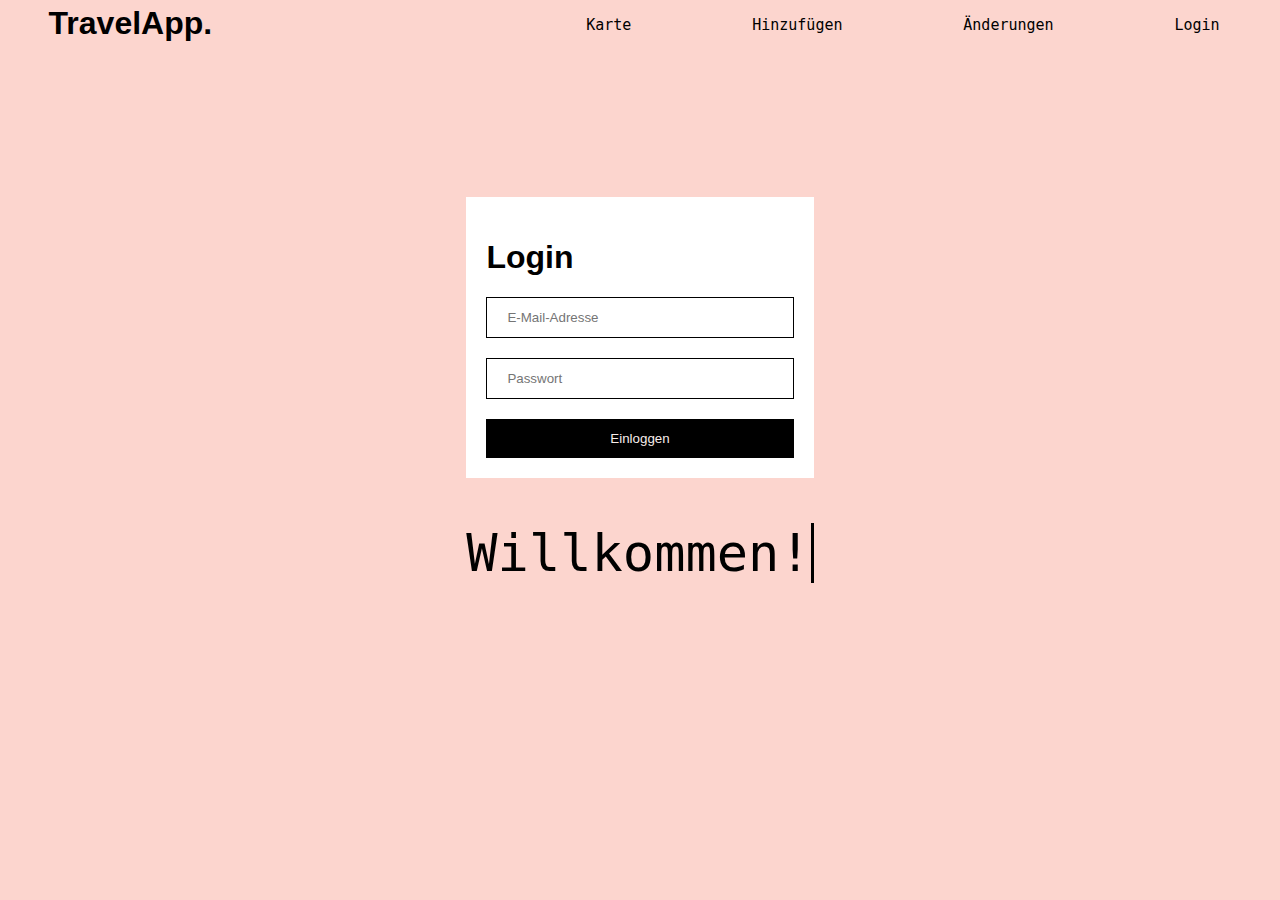
==== index.html @ 67b4ac94 "Breakpoints für Form und Nav Bar Entwurf Handy Nav Bar Nav Bar bg color entfernt" ====
<!DOCTYPE html>
<html lang="de">
<head>
    <meta charset="utf-8"/>
    <title>Kartenapp - Login</title>
    <link rel="stylesheet" href="css/style.css"/>
    <link rel="stylesheet" href="css/login.css"/>
</head>
<body>
<main>
    <header>
        <div class="logowrapper">
            <h1 class="logo">TravelApp.</h1>
        </div>
        <nav class="bigNav">
            <ul>
                <!-- TODO only display links if logged in -->
                <!-- look for session cookie?! -->
                <li><a href="/overview.html">Karte</a></li>
                <li><a href="/add.html">Hinzufügen</a></li>
                <li><a href="/edit.html">Änderungen</a></li>
                <li><a href="/">Login</a></li>
            </ul>
        </nav>
    </header>
    <form id="login-form" class="content" action="#">
        <h1>Login</h1>
        <label for="email" class="hidden">E-Mail-Adresse</label>
        <input type="email" id="email" placeholder="E-Mail-Adresse" class="formfield" required>
        <label for="password" class="hidden">Passwort</label>
        <input type="password" id="password" class="formfield" placeholder="Passwort" required>
        <input type="submit" class="button" value="Einloggen">
    </form>
    <footer>
        <div class="welcomewrapper">
            <div class="welcome">Willkommen!</div>
        </div>

        <!-- Mobile Nav -->
        <nav class="mobileNav">
            <ul>
                <!-- TODO only display links if logged in -->
                <!-- look for session cookie?! -->
                <li><img src="assets/plus.png"></li>
                <li><img src="assets/map.png"></li>
                <li><img src="assets/editing.png"></li>
            </ul>
        </nav>
    </footer>
</main>
</body>
</html>
---- css/style.css ----
body {
    font-family: Helvetica;
    background-color: #FCD5CE;
    margin: 0px;
}

main {
    display: grid;
    grid-template-columns: 1fr 8fr 1fr;
    grid-template-rows: auto auto auto;
    justify-content: space-evenly;
    align-content: space-evenly;
    grid-template-areas:
            "header  header   header"
            ".       content  .     "
            ".       footer   .     ";
    row-gap: 5vh;
}

@media only screen and (max-width: 600px) {
    main {
        grid-template-columns: 20px 1fr 20px;
    }
}

header {
    display: flex;
    grid-area: header;
    height: 50px;
    /*background-color: white;*/
}

.logowrapper {
    margin-top: 5px;
    flex-grow: 2;
    display: flex;
    justify-content: left;
}

.logo {
    margin-left: 10%;
    margin-right: 5%;
    margin-top: 0px;
}


header nav {
    flex-grow: 3;
    align-content: center;
    font-family: monospace;
    font-size: 15px;
}

nav ul li a, nav ul li a:visited {
    color: black;
    text-decoration: none;
    outline-style: none;
}

nav ul li {
    list-style: none;
    outline-style: none;

}

nav ul li a:hover {
    color: white;
}

nav ul {
    display: flex;
    justify-content: space-around;
    align-content: center;
}

.content {
    grid-area: content;
    object-fit: contain;
    background-color: white;
    width: fit-content;
}

footer {
    grid-area: footer;
}

.logo {
    object-fit: contain;
    height: 40px;
}

form {
    min-width: 30%;
    margin: auto;
    margin-top: 10%;
    padding: 20px;
    max-width: 350px;
    display: grid;
}


/* ------ UI Elements ------ */

/* from https://www.w3.org/WAI/tutorials/forms/labels/#note-on-hiding-elements*/
.hidden {
    border: 0;
    clip: rect(0 0 0 0);
    height: 1px;
    margin: -1px;
    overflow: hidden;
    padding: 0;
    position: absolute;
    width: 1px;
}

.formfield {
    margin-bottom: 20px;
    padding: 12px 20px;
    border-radius: 0;
    border: 1px solid black;

}

.formfield:hover {
    border: 1px solid #FCD5CE;
}

/* Buttons */
.button {
    color: #F8EDEB;
    background-color: black;
    padding: 12px 20px;
    border: none;
    cursor: pointer;
}

.button:hover {
    background-color: #52b788;
}

.mobileNav img {
    width: 30px;
}

.mobileNav {
    bottom: 0;
    left: 0;
    position: fixed;
    background-color: white;
    width: 100vw;
}


/* ------ Mobile ------ */
@media screen and (max-width: 768px) {
    form {
        margin-top: 30%;
        min-width: 80vw;
    }

    .bigNav {
        display: none;
    }

}

/* ------Tablet ------ */
@media screen
    and (min-width: 769px)
    and (max-width: 992px) {
        form {
            min-width: 50vw;
        }

        .mobileNav {
            display: none;
        }

    }

@media screen and (min-width: 992px) {
    .mobileNav {
        display: none;
    }
}
---- css/login.css ----
.welcomewrapper {
    display: flex;
    align-items: center;
    justify-content: center;
}

/* Animation => Quelle hinzufügen! */
.welcome {
    width: 11ch;
    animation: typing 1.5s steps(11), blink .5s step-end infinite alternate;
    overflow: hidden;
    border-right: 3px solid;
    font-family: monospace;
    font-size: 4em;
}

@keyframes typing {
    from {
        width: 0
    }
}

@keyframes blink {
    50% {
        border-color: transparent
    }
}
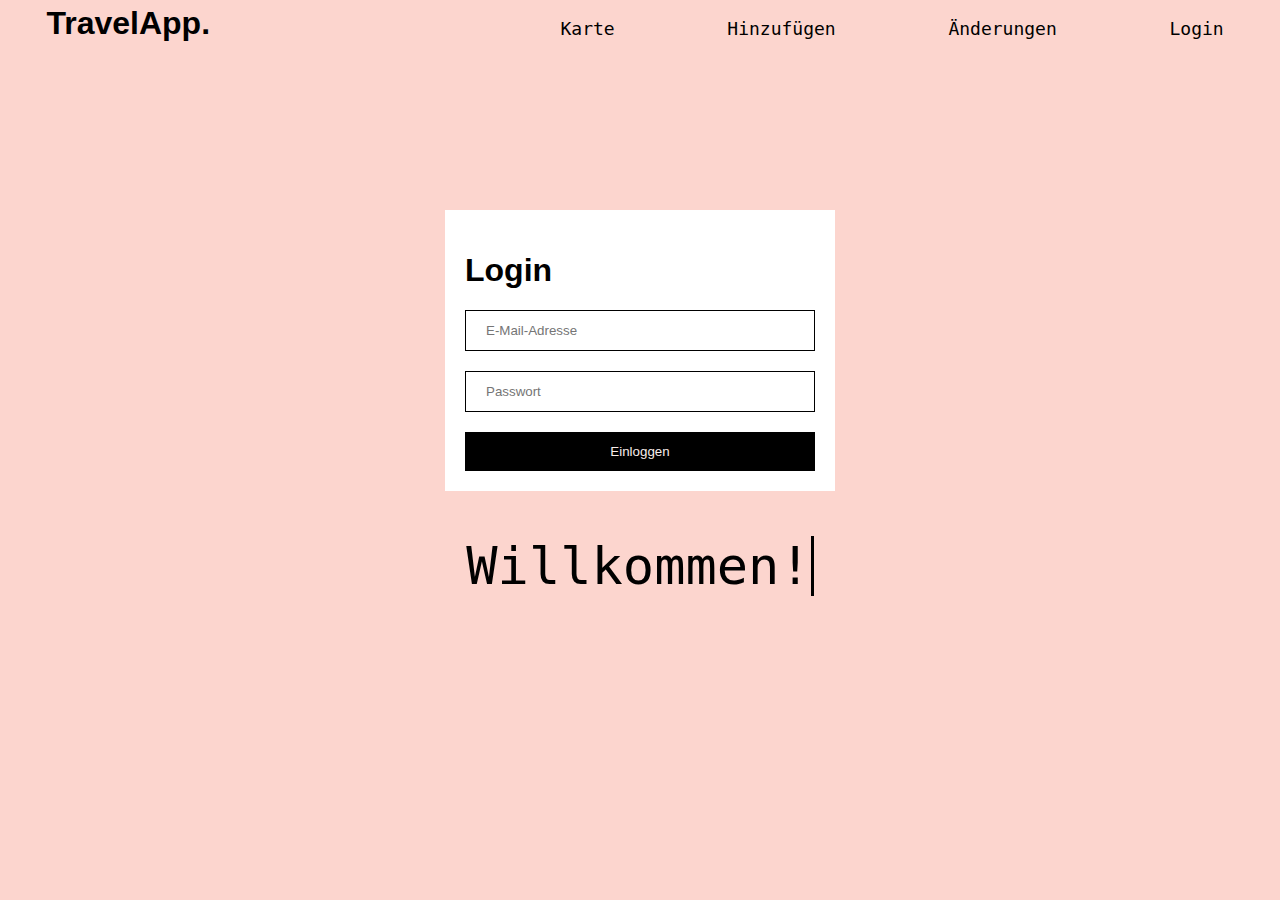
==== commit d64f1214: "Breakpoints für Form und Nav Bar Handy Nav Bar Nav Bar bg color entfernt" ====
--- a/index.html
+++ b/index.html
@@ -16,14 +16,15 @@
             <ul>
                 <!-- TODO only display links if logged in -->
                 <!-- look for session cookie?! -->
-                <li><a href="/overview.html">Karte</a></li>
-                <li><a href="/add.html">Hinzufügen</a></li>
-                <li><a href="/edit.html">Änderungen</a></li>
-                <li><a href="/">Login</a></li>
+                <li><a href="overview.html">Karte</a></li>
+                <li><a href="add.html">Hinzufügen</a></li>
+                <li><a href="edit.html">Änderungen</a></li>
+                <li><a href="#">Login</a></li>
             </ul>
         </nav>
     </header>
-    <form id="login-form" class="content" action="#">
+    <div class="content">
+    <form id="login-form" action="#">
         <h1>Login</h1>
         <label for="email" class="hidden">E-Mail-Adresse</label>
         <input type="email" id="email" placeholder="E-Mail-Adresse" class="formfield" required>
@@ -31,6 +32,7 @@
         <input type="password" id="password" class="formfield" placeholder="Passwort" required>
         <input type="submit" class="button" value="Einloggen">
     </form>
+    </div>
     <footer>
         <div class="welcomewrapper">
             <div class="welcome">Willkommen!</div>
@@ -41,9 +43,9 @@
             <ul>
                 <!-- TODO only display links if logged in -->
                 <!-- look for session cookie?! -->
-                <li><img src="assets/plus.png"></li>
-                <li><img src="assets/map.png"></li>
-                <li><img src="assets/editing.png"></li>
+                <li><a href="add.html"><img src="assets/plus.png"></a></li>
+                <li><a href="overview.html"><img src="assets/map.png"></a></li>
+                <li><a href="edit.html"><img src="assets/editing.png"></a></li>
             </ul>
         </nav>
     </footer>
--- a/css/style.css
+++ b/css/style.css
@@ -48,7 +48,7 @@
     flex-grow: 3;
     align-content: center;
     font-family: monospace;
-    font-size: 15px;
+    font-size: 2vh;
 }
 
 nav ul li a, nav ul li a:visited {
@@ -76,8 +76,7 @@
 .content {
     grid-area: content;
     object-fit: contain;
-    background-color: white;
-    width: fit-content;
+    width: 90vw;
 }
 
 footer {
@@ -96,6 +95,7 @@
     padding: 20px;
     max-width: 350px;
     display: grid;
+    background-color: white;
 }
 
 
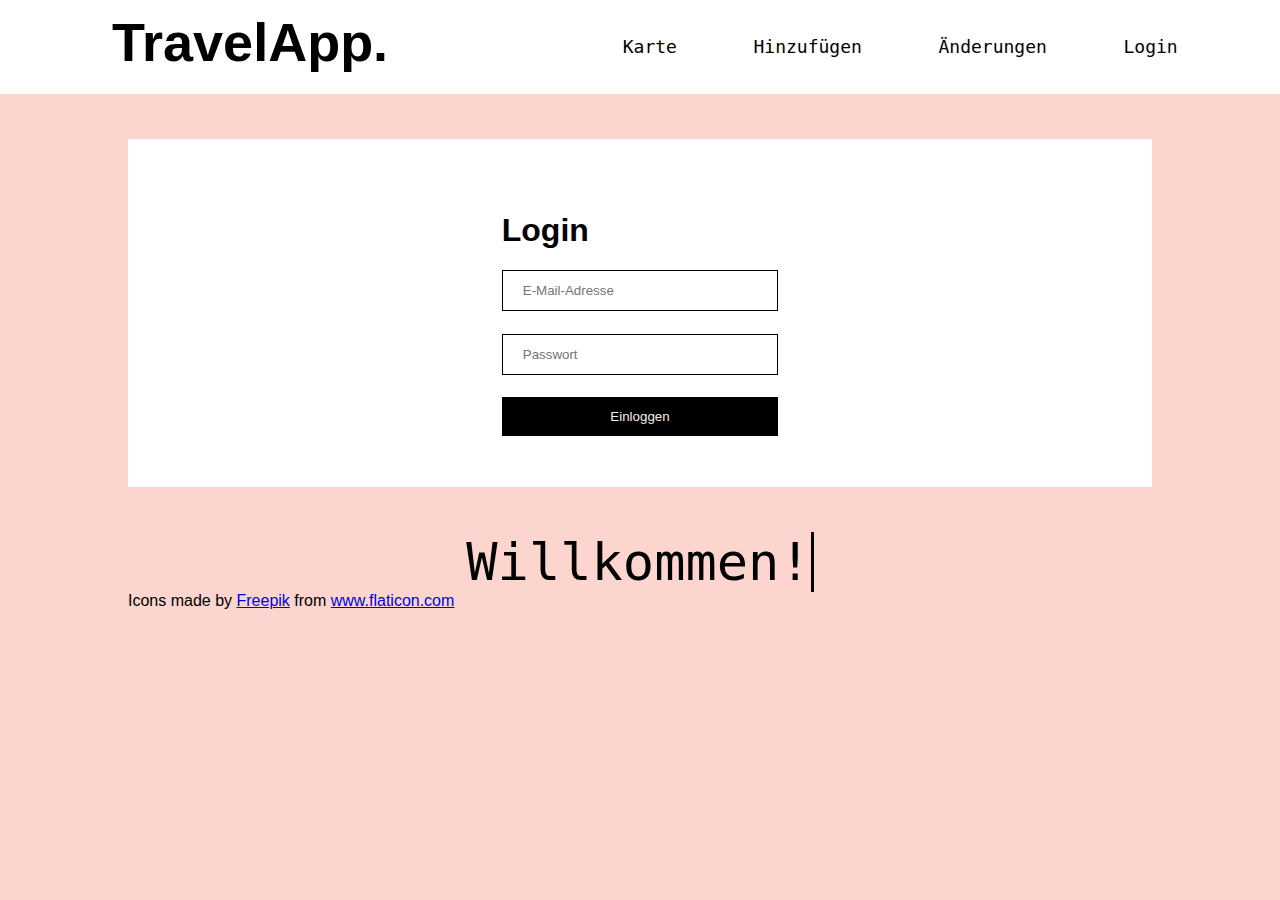
==== commit d972f24b: "edit mobile nav" ====
--- a/index.html
+++ b/index.html
@@ -24,14 +24,14 @@
         </nav>
     </header>
     <div class="content">
-    <form id="login-form" action="#">
-        <h1>Login</h1>
-        <label for="email" class="hidden">E-Mail-Adresse</label>
-        <input type="email" id="email" placeholder="E-Mail-Adresse" class="formfield" required>
-        <label for="password" class="hidden">Passwort</label>
-        <input type="password" id="password" class="formfield" placeholder="Passwort" required>
-        <input type="submit" class="button" value="Einloggen">
-    </form>
+        <form id="login-form" action="#">
+            <h1>Login</h1>
+            <label for="email" class="hidden">E-Mail-Adresse</label>
+            <input type="email" id="email" placeholder="E-Mail-Adresse" class="formfield" required>
+            <label for="password" class="hidden">Passwort</label>
+            <input type="password" id="password" class="formfield" placeholder="Passwort" required>
+            <input type="submit" class="button" value="Einloggen">
+        </form>
     </div>
     <footer>
         <div class="welcomewrapper">
@@ -39,6 +39,9 @@
         </div>
 
         <!-- Mobile Nav -->
+        <div>Icons made by <a href="https://www.freepik.com/" title="Freepik">Freepik</a> from <a
+                href="https://www.flaticon.com/" title="Flaticon">www.flaticon.com</a></div>
+
         <nav class="mobileNav">
             <ul>
                 <!-- TODO only display links if logged in -->
@@ -46,6 +49,7 @@
                 <li><a href="add.html"><img src="assets/plus.png"></a></li>
                 <li><a href="overview.html"><img src="assets/map.png"></a></li>
                 <li><a href="edit.html"><img src="assets/editing.png"></a></li>
+                <li><a href="index.html"><img src="assets/login.png"></a></li>
             </ul>
         </nav>
     </footer>
--- a/css/style.css
+++ b/css/style.css
@@ -1,7 +1,9 @@
 body {
-    font-family: Helvetica;
+    margin: 0;
+    padding: 0;
+
+    font-family: Helvetica, sans-serif;
     background-color: #FCD5CE;
-    margin: 0px;
 }
 
 main {
@@ -26,8 +28,9 @@
 header {
     display: flex;
     grid-area: header;
-    height: 50px;
-    /*background-color: white;*/
+    background-color: white;
+    padding: 0.5% 5% 0.5% 5%;
+    font-size: 3vh;
 }
 
 .logowrapper {
@@ -38,9 +41,12 @@
 }
 
 .logo {
+    /*TODO no % margins*/
     margin-left: 10%;
     margin-right: 5%;
-    margin-top: 0px;
+    margin-top: 0;
+    object-fit: contain;
+    height: 40px;
 }
 
 
@@ -51,70 +57,67 @@
     font-size: 2vh;
 }
 
+nav ul {
+    display: flex;
+    justify-content: space-around;
+    align-content: center;
+    height: max-content;
+}
+nav ul li {
+    list-style: none;
+    outline-style: none;
+    height: auto;
+}
+/*header nav ul li:hover {*/
+/*    background-color: #52b788;*/
+/*}*/
+
 nav ul li a, nav ul li a:visited {
     color: black;
     text-decoration: none;
     outline-style: none;
 }
 
-nav ul li {
-    list-style: none;
-    outline-style: none;
-
-}
-
 nav ul li a:hover {
     color: white;
 }
 
-nav ul {
-    display: flex;
-    justify-content: space-around;
-    align-content: center;
-}
 
 .content {
     grid-area: content;
     object-fit: contain;
-    width: 90vw;
+    background-color: white;
+    padding: 5%;
+
+}
+
+.content form {
+    margin: auto;
+    max-width: 30%;
+    display: flex;
+    flex-flow: column wrap;
+    row-gap: 2.5%;
+}
+/*.content form select {*/
+/*    margin-top: 0;*/
+/*    margin-bottom: 1.8%;*/
+/*    !*place-self: stretch;*!*/
+/*}*/
+.content form.form-grid {
+    display: grid;
+    grid-auto-rows: min-content;
+    column-gap: 2.5%;
 }
 
 footer {
     grid-area: footer;
 }
 
-.logo {
-    object-fit: contain;
-    height: 40px;
-}
-
-form {
-    min-width: 30%;
-    margin: auto;
-    margin-top: 10%;
-    padding: 20px;
-    max-width: 350px;
-    display: grid;
-    background-color: white;
-}
 
 
 /* ------ UI Elements ------ */
-
-/* from https://www.w3.org/WAI/tutorials/forms/labels/#note-on-hiding-elements*/
-.hidden {
-    border: 0;
-    clip: rect(0 0 0 0);
-    height: 1px;
-    margin: -1px;
-    overflow: hidden;
-    padding: 0;
-    position: absolute;
-    width: 1px;
-}
-
 .formfield {
-    margin-bottom: 20px;
+    margin-bottom: 2.5vh;
     padding: 12px 20px;
     border-radius: 0;
     border: 1px solid black;
@@ -138,6 +141,17 @@
     background-color: #52b788;
 }
 
+/* from https://www.w3.org/WAI/tutorials/forms/labels/#note-on-hiding-elements*/
+.hidden {
+    border: 0;
+    clip: rect(0 0 0 0);
+    height: 1px;
+    margin: -1px;
+    overflow: hidden;
+    padding: 0;
+    position: absolute;
+    width: 1px;
+}
 .mobileNav img {
     width: 30px;
 }
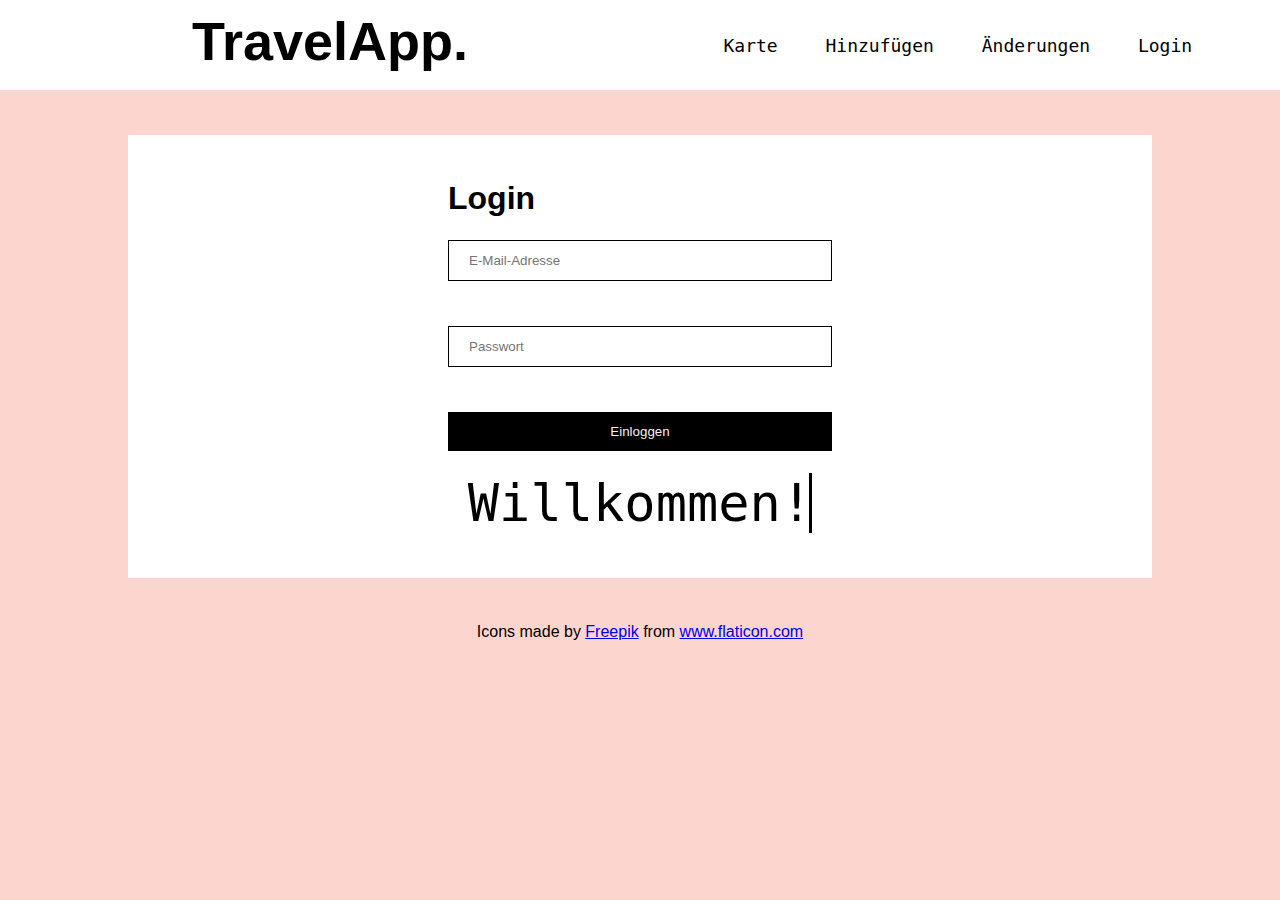
==== commit 0b5cefa1: "try to reinstate gridforms" ====
--- a/index.html
+++ b/index.html
@@ -32,14 +32,13 @@
             <input type="password" id="password" class="formfield" placeholder="Passwort" required>
             <input type="submit" class="button" value="Einloggen">
         </form>
-    </div>
-    <footer>
         <div class="welcomewrapper">
             <div class="welcome">Willkommen!</div>
         </div>
-
+    </div>
+    <footer>
         <!-- Mobile Nav -->
-        <div>Icons made by <a href="https://www.freepik.com/" title="Freepik">Freepik</a> from <a
+        <div class="attribution">Icons made by <a href="https://www.freepik.com/" title="Freepik">Freepik</a> from <a
                 href="https://www.flaticon.com/" title="Flaticon">www.flaticon.com</a></div>
 
         <nav class="mobileNav">
--- a/css/style.css
+++ b/css/style.css
@@ -1,3 +1,12 @@
+html {
+    box-sizing: border-box;
+    margin: 0;
+    padding: 0;
+}
+*, *:before, *:after {
+    box-sizing: inherit;
+}
+
 body {
     margin: 0;
     padding: 0;
@@ -9,7 +18,7 @@
 main {
     display: grid;
     grid-template-columns: 1fr 8fr 1fr;
-    grid-template-rows: auto auto auto;
+    grid-template-rows: auto auto max-content;
     justify-content: space-evenly;
     align-content: space-evenly;
     grid-template-areas:
@@ -29,7 +38,7 @@
     display: flex;
     grid-area: header;
     background-color: white;
-    padding: 0.5% 5% 0.5% 5%;
+    padding: 0.5vh 5vw 0.5vh 5vw;
     font-size: 3vh;
 }
 
@@ -41,9 +50,8 @@
 }
 
 .logo {
-    /*TODO no % margins*/
-    margin-left: 10%;
-    margin-right: 5%;
+    margin-left: 10vw;
+    margin-right: 5vw;
     margin-top: 0;
     object-fit: contain;
     height: 40px;
@@ -87,16 +95,18 @@
     grid-area: content;
     object-fit: contain;
     background-color: white;
-    padding: 5%;
+    padding: 5vh 5vw 5vh 5vw;
 
 }
 
 .content form {
     margin: auto;
-    max-width: 30%;
+    margin-bottom: 2.5vh;
+    max-width: 30vw;
+    min-width: 30vw;
     display: flex;
     flex-flow: column wrap;
-    row-gap: 2.5%;
+    row-gap: 2.5vh;
 }
 /*.content form select {*/
 /*    margin-top: 0;*/
@@ -105,12 +115,18 @@
 /*}*/
 .content form.form-grid {
     display: grid;
-    grid-auto-rows: min-content;
-    column-gap: 2.5%;
+    column-gap: 2.5vw;
+}
+.content form h1 {
+    margin: 0;
+    padding: 0;
 }
 
 footer {
     grid-area: footer;
+    display: flex;
+    justify-content: center;
+    align-content: end;
 }
 
 
@@ -167,8 +183,8 @@
 
 /* ------ Mobile ------ */
 @media screen and (max-width: 768px) {
-    form {
-        margin-top: 30%;
+    .content form {
+        margin-top: 30vh;
         min-width: 80vw;
     }
 
@@ -182,7 +198,7 @@
 @media screen
     and (min-width: 769px)
     and (max-width: 992px) {
-        form {
+        .content form {
             min-width: 50vw;
         }
 
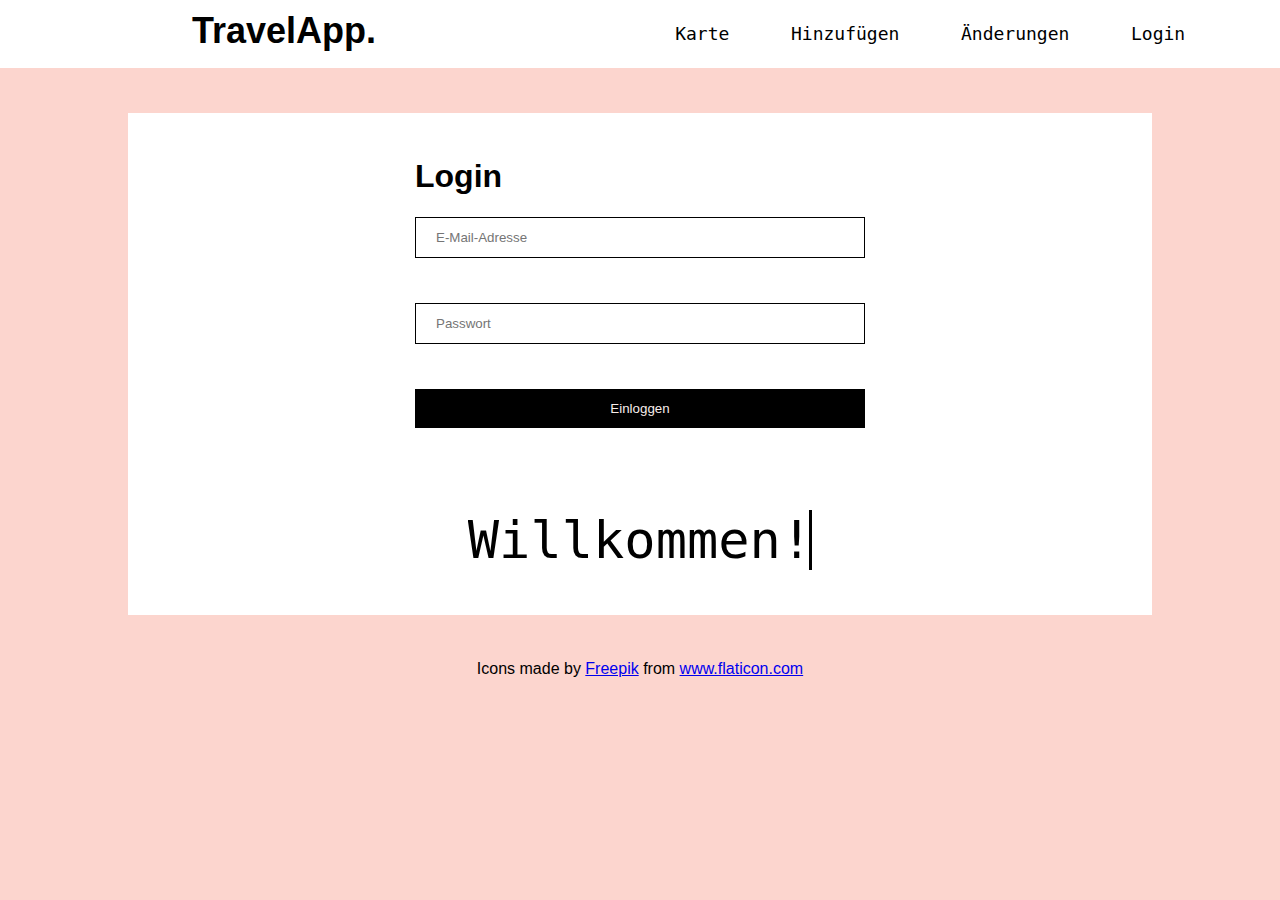
==== commit 85af291d: "Login Javascript (redirect fehlt)" ====
--- a/index.html
+++ b/index.html
@@ -24,13 +24,14 @@
         </nav>
     </header>
     <div class="content">
-        <form id="login-form" action="#">
+        <form id="login-form" action="#" onsubmit="login">
             <h1>Login</h1>
             <label for="email" class="hidden">E-Mail-Adresse</label>
             <input type="email" id="email" placeholder="E-Mail-Adresse" class="formfield" required>
             <label for="password" class="hidden">Passwort</label>
             <input type="password" id="password" class="formfield" placeholder="Passwort" required>
-            <input type="submit" class="button" value="Einloggen">
+            <input type="submit" id="submit" class="button" value="Einloggen">
+            <h3 id="loginStatus"></h3>
         </form>
         <div class="welcomewrapper">
             <div class="welcome">Willkommen!</div>
@@ -53,5 +54,6 @@
         </nav>
     </footer>
 </main>
+<script language="javascript" type="text/javascript" src="js/login.js"></script>
 </body>
 </html>--- a/css/style.css
+++ b/css/style.css
@@ -18,7 +18,7 @@
 main {
     display: grid;
     grid-template-columns: 1fr 8fr 1fr;
-    grid-template-rows: auto auto max-content;
+    grid-template-rows: auto auto auto;
     justify-content: space-evenly;
     align-content: space-evenly;
     grid-template-areas:
@@ -28,17 +28,14 @@
     row-gap: 5vh;
 }
 
-@media only screen and (max-width: 600px) {
-    main {
-        grid-template-columns: 20px 1fr 20px;
-    }
-}
 
 header {
-    display: flex;
     grid-area: header;
+    height: 7.5vh;
+    display: flex;
+    align-content: center;
     background-color: white;
-    padding: 0.5vh 5vw 0.5vh 5vw;
+    padding: 0.5vh 5vw;
     font-size: 3vh;
 }
 
@@ -87,23 +84,23 @@
 }
 
 nav ul li a:hover {
-    color: white;
+    text-decoration: overline;
 }
 
 
 .content {
     grid-area: content;
     object-fit: contain;
+    padding: 5vh 5vw;
     background-color: white;
-    padding: 5vh 5vw 5vh 5vw;
 
 }
 
 .content form {
     margin: auto;
     margin-bottom: 2.5vh;
-    max-width: 30vw;
     min-width: 30vw;
+    max-width: 60vw;
     display: flex;
     flex-flow: column wrap;
     row-gap: 2.5vh;
@@ -137,6 +134,9 @@
     padding: 12px 20px;
     border-radius: 0;
     border: 1px solid black;
+    /* Cross browser drop down fix */
+    -webkit-appearance: none;
+    -moz-appearance: none;
 
 }
 
@@ -182,13 +182,25 @@
 
 
 /* ------ Mobile ------ */
+
 @media screen and (max-width: 768px) {
     .content form {
-        margin-top: 30vh;
-        min-width: 80vw;
-    }
-
-    .bigNav {
+        min-width: 80%;
+    }
+    main {
+        grid-template-columns: 20px 1fr 20px;
+    }
+
+    header {
+        justify-items: center;
+        height: 9vh;
+    }
+
+    .logowrapper {
+        justify-content: center;
+    }
+
+    header nav {
         display: none;
     }
 
@@ -209,7 +221,18 @@
     }
 
 @media screen and (min-width: 992px) {
+    header {
+        font-size: 2vh;
+    }
     .mobileNav {
         display: none;
     }
-}+}
+
+@media screen and (min-width: 1200px) {
+    .content form {
+        max-width: 450px;
+    }
+}
+
+/* disable Safari overwriting CSS for dropdowns */
--- a/css/login.css
+++ b/css/login.css
@@ -4,7 +4,7 @@
     justify-content: center;
 }
 
-/* Animation => Quelle hinzufügen! */
+/* Animation => https://codepen.io/thiagoteles/pen/ogoxLw */
 .welcome {
     width: 11ch;
     animation: typing 1.5s steps(11), blink .5s step-end infinite alternate;
@@ -22,7 +22,7 @@
 
 @keyframes blink {
     50% {
-        border-color: transparent
+        border-color: transparent;
     }
 }
 
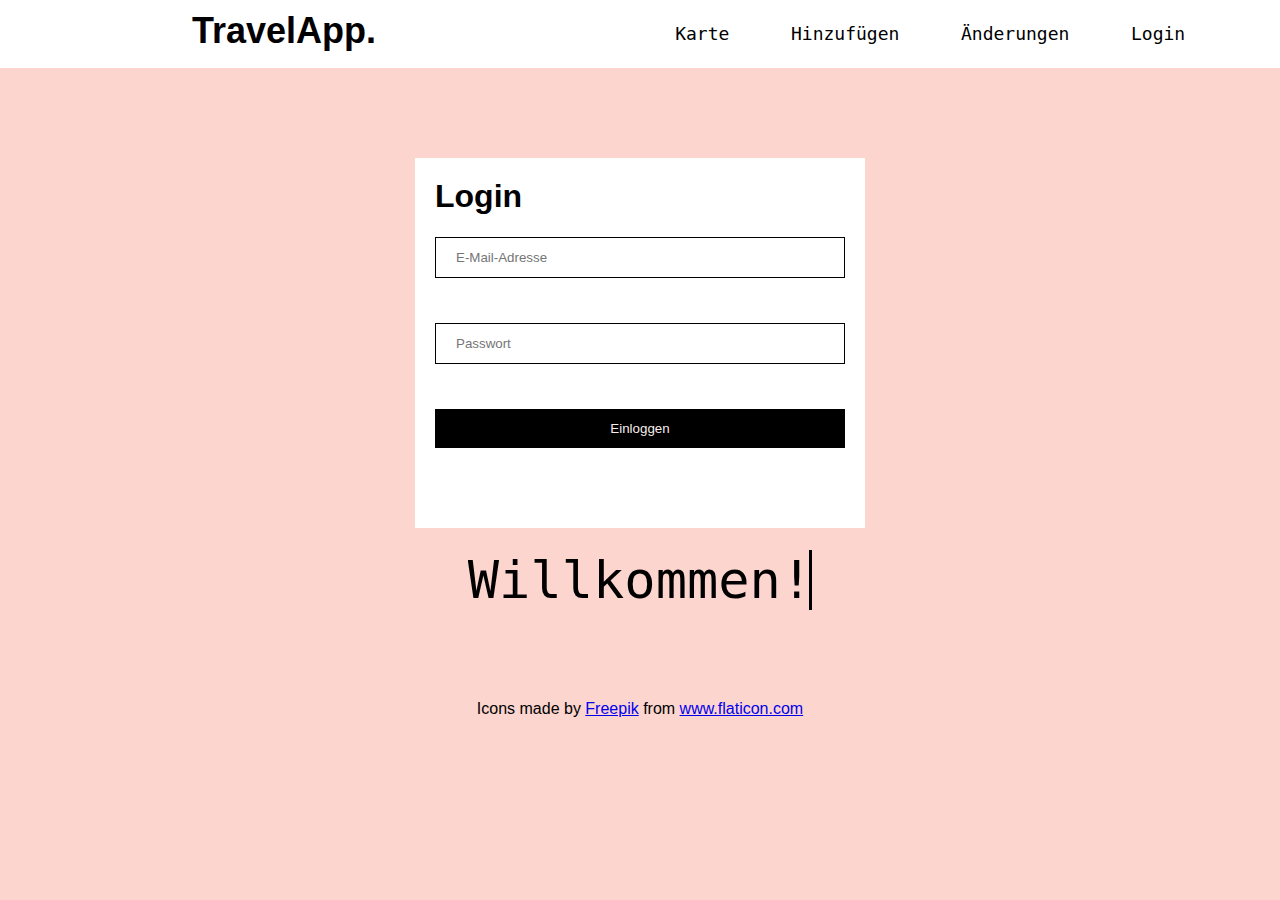
==== commit 1944f258: "Leaflet + geojsonxyz Test" ====
--- a/index.html
+++ b/index.html
@@ -5,6 +5,7 @@
     <title>Kartenapp - Login</title>
     <link rel="stylesheet" href="css/style.css"/>
     <link rel="stylesheet" href="css/login.css"/>
+    <script language="javascript" type="text/javascript" src="js/login.js"></script>
 </head>
 <body>
 <main>
@@ -54,6 +55,5 @@
         </nav>
     </footer>
 </main>
-<script language="javascript" type="text/javascript" src="js/login.js"></script>
 </body>
 </html>--- a/css/style.css
+++ b/css/style.css
@@ -92,7 +92,6 @@
     grid-area: content;
     object-fit: contain;
     padding: 5vh 5vw;
-    background-color: white;
 
 }
 
@@ -104,6 +103,8 @@
     display: flex;
     flex-flow: column wrap;
     row-gap: 2.5vh;
+    background-color: white;
+    padding: 20px;
 }
 /*.content form select {*/
 /*    margin-top: 0;*/
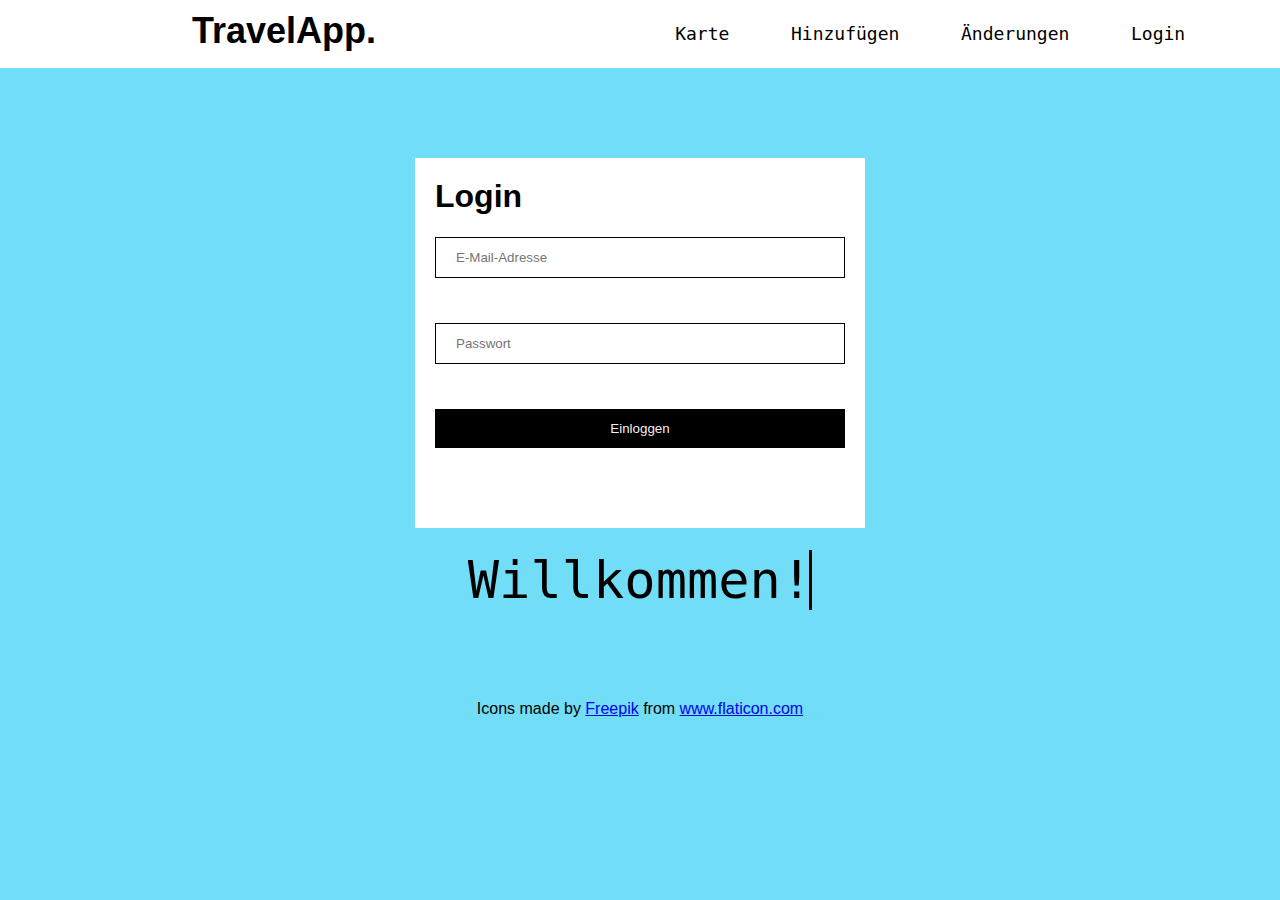
==== commit 595c0ecb: "- Login - Save trip to local storage - edit trips" ====
--- a/index.html
+++ b/index.html
@@ -5,7 +5,6 @@
     <title>Kartenapp - Login</title>
     <link rel="stylesheet" href="css/style.css"/>
     <link rel="stylesheet" href="css/login.css"/>
-    <script language="javascript" type="text/javascript" src="js/login.js"></script>
 </head>
 <body>
 <main>
@@ -25,15 +24,16 @@
         </nav>
     </header>
     <div class="content">
-        <form id="login-form" action="#" onsubmit="login">
+        <form id="login-form">
             <h1>Login</h1>
             <label for="email" class="hidden">E-Mail-Adresse</label>
             <input type="email" id="email" placeholder="E-Mail-Adresse" class="formfield" required>
             <label for="password" class="hidden">Passwort</label>
             <input type="password" id="password" class="formfield" placeholder="Passwort" required>
-            <input type="submit" id="submit" class="button" value="Einloggen">
+            <input type="button" id="submit" class="button" value="Einloggen">
             <h3 id="loginStatus"></h3>
         </form>
+        <script type="text/javascript" src="js/login.js"></script>
         <div class="welcomewrapper">
             <div class="welcome">Willkommen!</div>
         </div>
--- a/css/style.css
+++ b/css/style.css
@@ -12,7 +12,7 @@
     padding: 0;
 
     font-family: Helvetica, sans-serif;
-    background-color: #FCD5CE;
+    background-color: #72DDF7;
 }
 
 main {
@@ -142,7 +142,7 @@
 }
 
 .formfield:hover {
-    border: 1px solid #FCD5CE;
+    border: 1px solid #72DDF7;
 }
 
 /* Buttons */
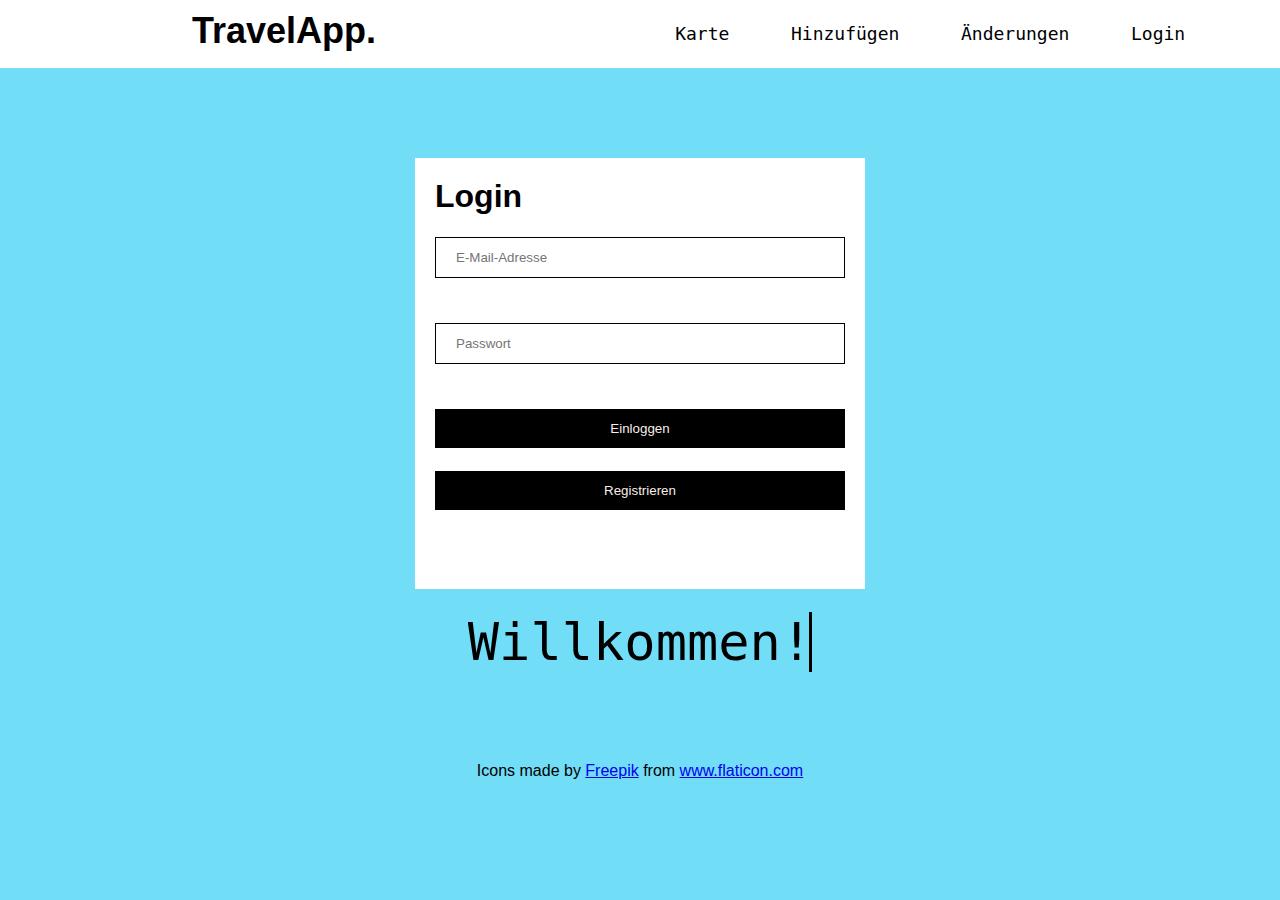
==== commit e383ff3c: "implemented register" ====
--- a/index.html
+++ b/index.html
@@ -31,6 +31,7 @@
             <label for="password" class="hidden">Passwort</label>
             <input type="password" id="password" class="formfield" placeholder="Passwort" required>
             <input type="button" id="submit" class="button" value="Einloggen">
+            <input type="button" id="submitRegister" class="button" value="Registrieren">
             <h3 id="loginStatus"></h3>
         </form>
         <script type="text/javascript" src="js/login.js"></script>
